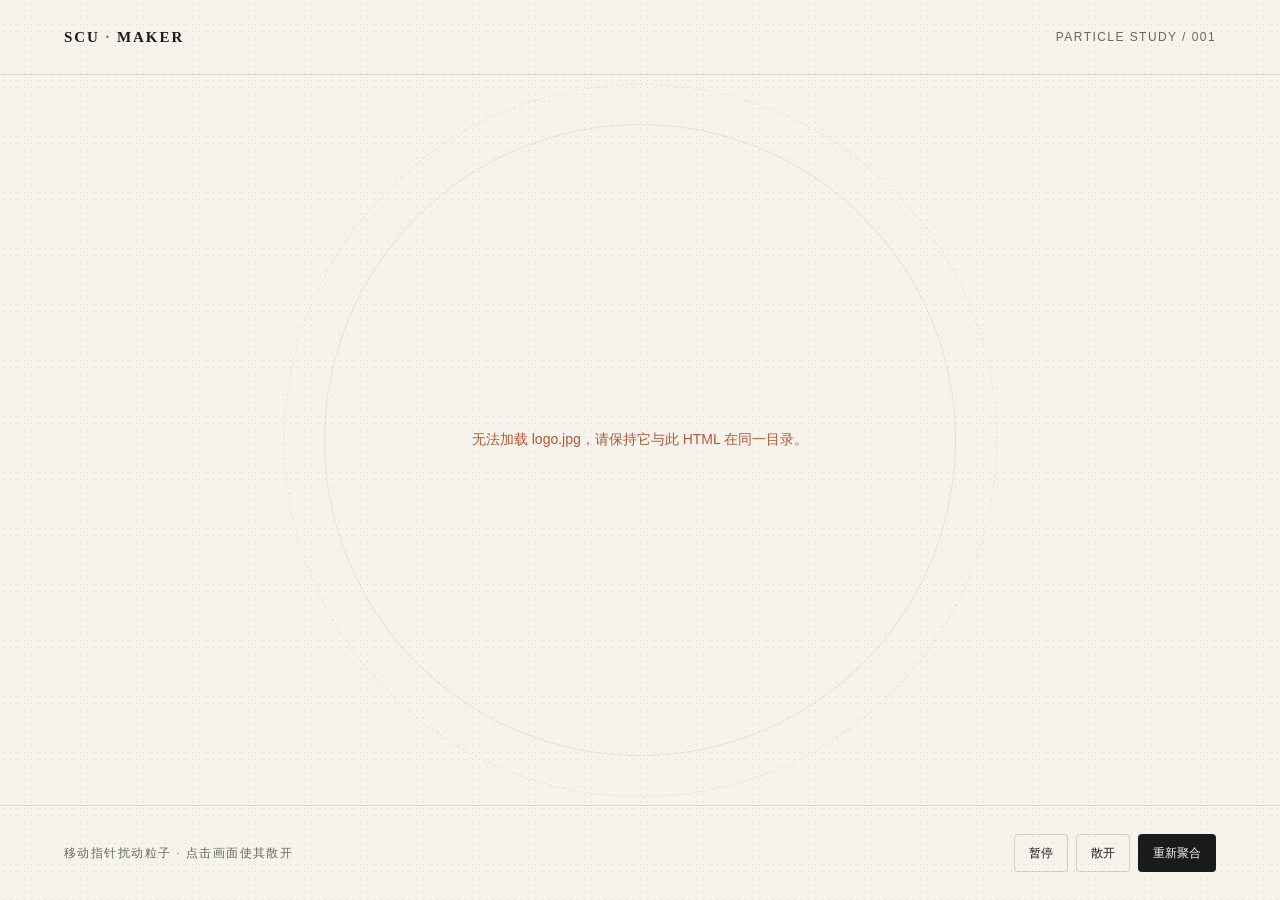
==== logo-particles.html @ 79a55cb9 "粒子logo" ====
<!doctype html>
<html lang="zh-CN">
<head>
  <meta charset="UTF-8" />
  <meta name="viewport" content="width=device-width, initial-scale=1" />
  <title>SCU Maker · 粒子标志</title>
  <style>
    :root { color-scheme: light; --paper: #f5f3ec; --ink: #181b1a; --accent: #b05a37; }
    * { box-sizing: border-box; }
    html, body { width: 100%; height: 100%; margin: 0; }
    body { overflow: hidden; background: var(--paper); color: var(--ink); font-family: Georgia, "Noto Serif SC", serif; }
    body::before { content: ""; position: fixed; inset: 0; pointer-events: none; opacity: .34; background-image: radial-gradient(#a5a39a 0.55px, transparent 0.55px); background-size: 7px 7px; }
    .page { position: relative; width: 100%; min-height: 100%; min-height: 100svh; display: flex; flex-direction: column; }
    header, footer { position: relative; z-index: 2; display: flex; align-items: center; justify-content: space-between; gap: 20px; padding: 28px clamp(24px, 5vw, 80px); }
    header { border-bottom: 1px solid #272a2821; }
    .wordmark { font: 700 15px/1.1 Georgia, serif; letter-spacing: .13em; }
    .wordmark span { color: var(--accent); }
    .meta, .hint { font: 12px/1.5 "Microsoft YaHei", sans-serif; letter-spacing: .12em; color: #656963; }
    .stage { position: relative; flex: 1; min-height: 0; display: grid; place-items: center; overflow: hidden; }
    .stage::before, .stage::after { content: ""; position: absolute; width: min(78vw, 70vh, 680px); aspect-ratio: 1; border: 1px solid #282c2814; border-radius: 50%; pointer-events: none; }
    .stage::after { width: min(88vw, 79vh, 770px); border-style: dashed; border-color: #282c2810; }
    canvas { position: absolute; inset: 0; width: 100%; height: 100%; touch-action: none; cursor: crosshair; }
    footer { border-top: 1px solid #272a2821; }
    .controls { display: flex; align-items: center; gap: 8px; }
    button { height: 38px; padding: 0 14px; border: 1px solid #252a252f; border-radius: 4px; background: transparent; color: var(--ink); font: 12px "Microsoft YaHei", sans-serif; cursor: pointer; transition: background .2s, color .2s, border-color .2s; }
    button:hover { border-color: var(--ink); background: var(--ink); color: var(--paper); }
    button:focus-visible { outline: 2px solid var(--accent); outline-offset: 3px; }
    .primary { background: var(--ink); color: var(--paper); }
    .primary:hover { background: var(--accent); border-color: var(--accent); }
    .error { position: absolute; z-index: 3; max-width: 80%; text-align: center; font: 14px/1.7 "Microsoft YaHei", sans-serif; color: var(--accent); }
    @media (max-width: 600px) {
      header, footer { padding: 18px 20px; }
      .meta { font-size: 10px; }
      footer { flex-wrap: wrap; }
      .hint { width: 100%; font-size: 11px; }
      .stage::before { width: 90vw; }
      .stage::after { width: 105vw; }
    }
    @media (prefers-reduced-motion: reduce) { button { transition: none; } }
  </style>
</head>
<body>
  <div class="page">
    <header><div class="wordmark">SCU <span>·</span> MAKER</div><div class="meta">PARTICLE STUDY / 001</div></header>
    <main class="stage" id="stage" aria-label="SCU Maker 标志粒子互动动画">
      <canvas id="scene" aria-hidden="true"></canvas>
      <noscript><p class="error">请启用 JavaScript 以查看粒子动画。</p></noscript>
    </main>
    <footer>
      <div class="hint">移动指针扰动粒子 · 点击画面使其散开</div>
      <div class="controls">
        <button type="button" id="pause" aria-label="暂停动画" aria-pressed="false">暂停</button>
        <button type="button" id="scatter">散开</button>
        <button type="button" id="reset" class="primary">重新聚合</button>
      </div>
    </footer>
  </div>
  <script>
    (() => {
      const stage = document.getElementById('stage');
      const canvas = document.getElementById('scene');
      const ctx = canvas.getContext('2d');
      const pauseButton = document.getElementById('pause');
      const reducedMotion = matchMedia('(prefers-reduced-motion: reduce)').matches;
      const pointer = { x: -1000, y: -1000, active: false };
      const particles = [];
      let width = 0;
      let height = 0;
      let scale = 1;
      let paused = false;
      let frame = 0;

      function resize() {
        const bounds = stage.getBoundingClientRect();
        const ratio = Math.min(devicePixelRatio || 1, 2);
        width = bounds.width;
        height = bounds.height;
        canvas.width = Math.round(width * ratio);
        canvas.height = Math.round(height * ratio);
        ctx.setTransform(ratio, 0, 0, ratio, 0, 0);
        scale = Math.min(width * .86, height * .88, 620) / 640;
        for (const particle of particles) {
          particle.homeX = width / 2 + (particle.sourceX - 320) * scale;
          particle.homeY = height / 2 + (particle.sourceY - 320) * scale;
          if (particle.x === undefined) {
            particle.x = reducedMotion ? particle.homeX : width / 2 + (Math.random() - .5) * width * 1.4;
            particle.y = reducedMotion ? particle.homeY : height / 2 + (Math.random() - .5) * height * 1.4;
          }
        }
        if (paused) draw();
      }

      function sampleLogo(image) {
        const source = document.createElement('canvas');
        source.width = source.height = 640;
        const sourceCtx = source.getContext('2d', { willReadFrequently: true });
        sourceCtx.fillStyle = '#fff';
        sourceCtx.fillRect(0, 0, 640, 640);
        sourceCtx.drawImage(image, 0, 0, 640, 640);
        const pixels = sourceCtx.getImageData(0, 0, 640, 640).data;
        for (let y = 2; y < 640; y += 3) {
          for (let x = 2; x < 640; x += 3) {
            const offset = (y * 640 + x) * 4;
            const darkness = 255 - (pixels[offset] * .299 + pixels[offset + 1] * .587 + pixels[offset + 2] * .114);
            if (darkness < 95 || Math.random() > Math.min(1, (darkness - 75) / 100)) continue;
            particles.push({ sourceX: x, sourceY: y, vx: 0, vy: 0, homeX: 0, homeY: 0, x: undefined, y: undefined, size: .85 + Math.random() * .55 });
          }
        }
        resize();
        requestAnimationFrame(tick);
      }

      function scatter() {
        for (const particle of particles) {
          const angle = Math.atan2(particle.y - height / 2, particle.x - width / 2) + (Math.random() - .5) * 1.8;
          const force = 7 + Math.random() * 18;
          particle.vx += Math.cos(angle) * force;
          particle.vy += Math.sin(angle) * force;
        }
        if (paused) draw();
      }

      function draw() {
        ctx.clearRect(0, 0, width, height);
        ctx.fillStyle = '#171b19';
        for (const particle of particles) {
          ctx.fillRect(particle.x, particle.y, particle.size * scale + .35, particle.size * scale + .35);
        }
      }

      function tick() {
        if (!paused) {
          const radius = Math.max(55, 100 * scale);
          const radiusSq = radius * radius;
          for (const particle of particles) {
            if (pointer.active) {
              const dx = particle.x - pointer.x;
              const dy = particle.y - pointer.y;
              const distanceSq = dx * dx + dy * dy;
              if (distanceSq > 1 && distanceSq < radiusSq) {
                const force = (1 - distanceSq / radiusSq) * 4;
                const distance = Math.sqrt(distanceSq);
                particle.vx += dx / distance * force;
                particle.vy += dy / distance * force;
              }
            }
            particle.vx = (particle.vx + (particle.homeX - particle.x) * .025) * .87;
            particle.vy = (particle.vy + (particle.homeY - particle.y) * .025) * .87;
            particle.x += particle.vx;
            particle.y += particle.vy;
          }
          draw();
        }
        frame = requestAnimationFrame(tick);
      }

      stage.addEventListener('pointermove', event => {
        const bounds = stage.getBoundingClientRect();
        pointer.x = event.clientX - bounds.left;
        pointer.y = event.clientY - bounds.top;
        pointer.active = true;
      });
      stage.addEventListener('pointerleave', () => { pointer.active = false; });
      stage.addEventListener('pointerdown', scatter);
      document.getElementById('scatter').addEventListener('click', scatter);
      document.getElementById('reset').addEventListener('click', () => {
        for (const particle of particles) {
          particle.x = particle.homeX + (Math.random() - .5) * Math.min(width, 420);
          particle.y = particle.homeY + (Math.random() - .5) * Math.min(height, 420);
          particle.vx = particle.vy = 0;
        }
        if (paused) draw();
      });
      pauseButton.addEventListener('click', () => {
        paused = !paused;
        pauseButton.textContent = paused ? '继续' : '暂停';
        pauseButton.setAttribute('aria-label', paused ? '继续动画' : '暂停动画');
        pauseButton.setAttribute('aria-pressed', String(paused));
      });
      window.addEventListener('resize', resize);
      const image = new Image();
      image.onload = () => sampleLogo(image);
      image.onerror = () => {
        const message = document.createElement('p');
        message.className = 'error';
        message.textContent = '无法加载 logo.jpg，请保持它与此 HTML 在同一目录。';
        stage.appendChild(message);
      };
      image.src = '/static/logo.jpg';
    })();
  </script>
</body>
</html>
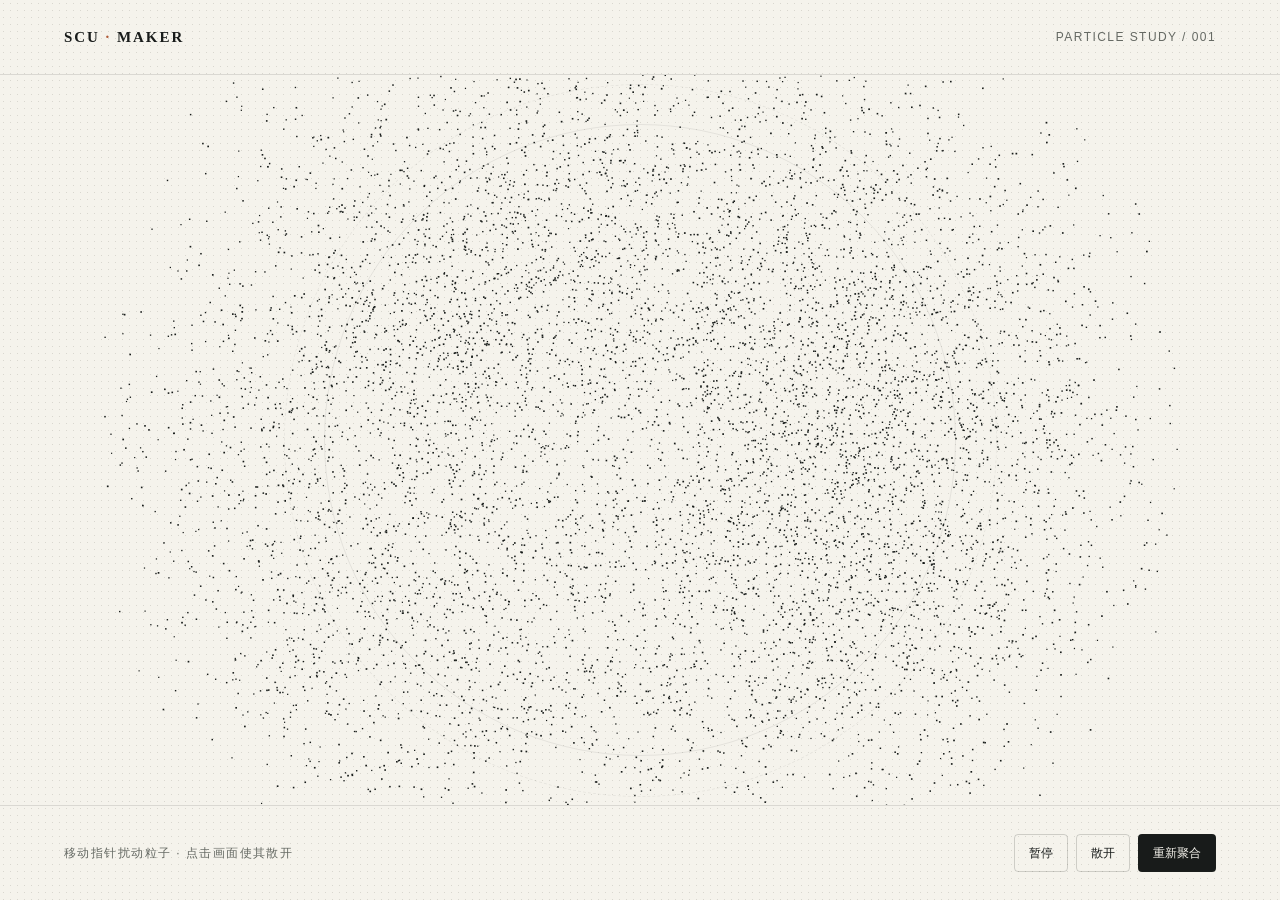
==== commit e363e385: "第二页" ====
--- a/logo-particles.html
+++ b/logo-particles.html
@@ -186,7 +186,8 @@
         message.textContent = '无法加载 logo.jpg，请保持它与此 HTML 在同一目录。';
         stage.appendChild(message);
       };
-      image.src = '/static/logo.jpg';
+      image.crossOrigin = 'anonymous';
+      image.src = './logo.jpg';
     })();
   </script>
 </body>
